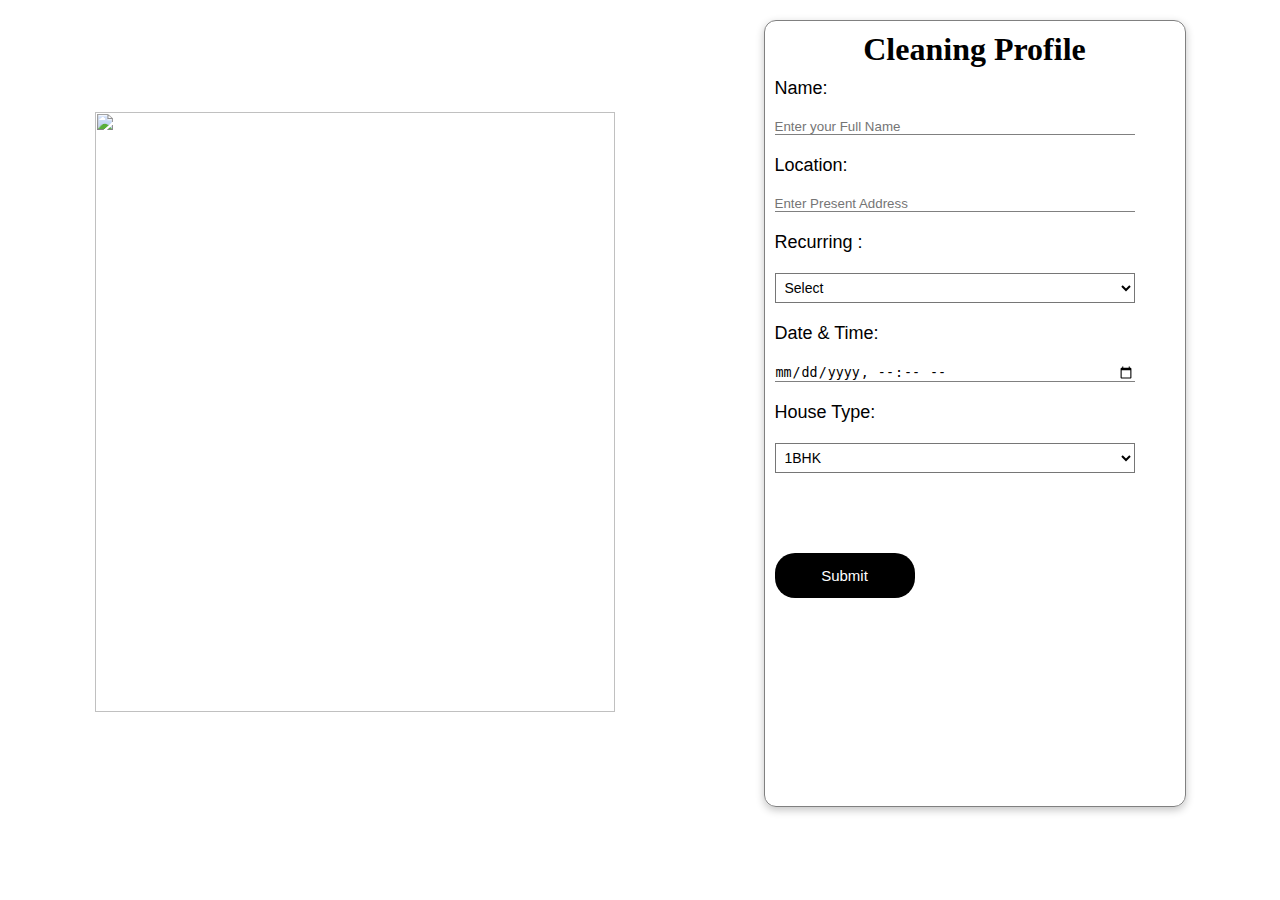
==== cleaningProfile.html @ 625b339a "Add files via upload" ====
<!-- <!DOCTYPE html>
<html lang="en">
<head>
    <meta charset="UTF-8">
    <meta name="viewport" content="width=device-width, initial-scale=1.0">
    <title>Profile</title>
    <script src="validation.js"></script>
    <link rel="stylesheet" href="cleaningProfile.css">
</head>
<body>
    <div class="main">
    <img src="./Images/cleaningpic.png">
    <div class="container">
        
        <h1>Cleaning Profile</h1>
        
        <form id="profileForm" onsubmit="validateForm(event)">
            <label for="name">Name:</label>
            <input type="text" id="name" name="name" required>
            <span id="nameValidation"></span>
            
            <label for="location">Location,Area:</label>
            <input type="text" id="location" name="location" required>
            <span id="locationValidation"></span>
            
            <label for="sp">scheduling Preference:</label>
            <select id="sp" name="scheduling Preference">
                <option value="one-time">one-time</option>
                <option value="recurring">recurring</option>
            </select>
            <label for="sp">if recurring/NA:</label>
            <select id="sp" name="scheduling Preference">
                <option value="Dialy">Dialy</option>
                <option value="Weekly">Weekly</option>
                <option value="Monthly">Monthly</option>
            </select>
            <input type="datetime-local" id="time" name="time">
            
            <label for="family-member-count">Family Member Count:</label>
            <input type="number" id="family-member-count" name="family-member-count" required>
            <span id="familyValidation"></span>
            
            <label for="house-type">House Type:</label>
            <select id="house-type" name="house-type">
                <option value="1BHK">1BHK</option>
                <option value="2BHK">2BHK</option>
                <option value="3BHK">3BHK</option>
                <option value="4BHK">4BHK</option>
                <option value="VILLA">Villa</option>
            </select>
            
            <button type="submit">Submit</button>
        </form>
    </div>
    </div>
</body>
</html> -->

<!DOCTYPE html>
<html lang="en">
<head>
    <meta charset="UTF-8">
    <meta name="viewport" content="width=device-width, initial-scale=1.0">
    <title>Profile</title>
    <link rel="stylesheet" href="cleaningProfile.css">
</head>
<body>
    <div class="main-container">
        <div class="img-container">
            <img src="./Images/cleaningpic.png">
        </div>
        <div class="form-container">
            <h1>Cleaning Profile</h1>
            <form id="profileForm">
                <label for="name">Name:</label>
                <input type="text" id="name" name="name" placeholder="Enter your Full Name" required>

                <label for="location">Location:</label>
                <input type="text" id="location" name="location" placeholder="Enter Present Address" required>


                <label for="sp">Recurring :</label>
                <select id="sp" name="scheduling Preference">
                    <option value="Select">Select</option>
                    <option value="Once">Once</option>
                    <option value="Dialy">Daily</option>
                    <option value="Weekly">Weekly</option>
                    <option value="Monthly">Monthly</option>
                </select>


                <label for="time">Date & Time:</label>
                <input type="datetime-local" id="time" name="time" placeholder="Enter Date and Time">


                <label for="house-type">House Type:</label>
                <select id="house-type" name="house-type">
                    <option value="1BHK">1BHK</option>
                    <option value="2BHK">2BHK</option>
                    <option value="3BHK">3BHK</option>
                    <option value="4BHK">4BHK</option>
                    <option value="VILLA">Villa</option>
                </select>

                <button type="submit" class="btn">Submit</button>
            </form>
        </div>
    </div>
</body>
</html>
---- cleaningProfile.css ----
* {
  margin: 0;
  padding: 0;
}

.main-container {
  display: flex;
  flex-direction: row;
  justify-content: space-around;
  align-items: center;
  padding: 20px;
  background: url(./Images/profilebg.png);
}

.img-container img{
    height: 600px;
    width: 520px;
}

.form-container {
  display: flex;
  flex-direction: column;
  justify-content: flex-start;
  border: 0.5px solid grey;
  border-radius: 12px;
  height: 85vh;
  width: 400px;
  padding: 10px;
  box-shadow: rgba(0, 0, 0, 0.24) 0px 3px 8px;
}

.form-container h1 {
  align-self: center;
}

.form-container label {
  font-size: 18px;
  font-family: Arial;
  margin-top: 10px;
  margin-bottom: 10px;
}

.form-container select {
  margin-top: 10px;
  margin-bottom: 10px;
  width: 90%;
  height: 30px;
  font-size: 14px;
  padding: 5px;
  background: transparent;
}

.form-container input {
  margin-top: 10px;
  margin-bottom: 10px;
  width: 90%;
  border: none;
  border-bottom: 1px solid grey;
  outline: none;
  background: transparent;
}

#profileForm {
  display: flex;
  flex-direction: column;
  justify-content: space-between;
  align-items: flex-start;
}

#profileForm input ::placeholder {
  font-size: 15px;
  font-family: "Roboto";
  font-weight: 400;
}

.btn {
  background-color: #000;
  color: #fff;
  font-size: 15px;
  height: 45px;
  width: 140px;
  padding: 10px;
  border: none;
  border-radius: 20px;
  cursor: pointer;
  margin-top: 70px;
}

.btn:hover {
  background: transparent;
  color: #000;
  border: 0.5px solid black;
  font-weight: 600;
}

/* Media Queries */

@media only screen and (max-width: 600px) {
  .main-container {
    flex-direction: column;
    justify-content: space-around;
    justify-content: center;
    align-items: center;
    padding: 10px;
    height: 120vh;
  }

  .img-container img {
    height: 200px;
    width: 250px;
  }

  .form-container {
    border: 0.5px solid grey;
    border-radius: 12px;
    height: 85vh;
    max-width: 70vw;
    padding: 10px;
    box-shadow: rgba(0, 0, 0, 0.24) 0px 3px 8px;
  }

  .form-container label {
    font-size: 15px;
    font-family: Arial;
    margin-top: 12px;
    margin-bottom: 12px;
  }

  .form-container select {
    margin-top: 12px;
    margin-bottom: 12px;
    width: 90%;
    height: 27px;
    font-size: 12px;
    padding: 5px;
    background: transparent;
  }

  .form-container input {
    margin-top: 12px;
    margin-bottom: 12px;
  }

  #profileForm input ::placeholder {
    font-size: 12px;
  }

  .btn {
    font-size: 12px;
    height: 30px;
    width: 100px;
    padding: 5px;
    border-radius: 15px;
    margin-top: 10px;
  }
}
---- cleaningProfile.css ----
* {
  margin: 0;
  padding: 0;
}

.main-container {
  display: flex;
  flex-direction: row;
  justify-content: space-around;
  align-items: center;
  padding: 20px;
  background: url(./Images/profilebg.png);
}

.img-container img{
    height: 600px;
    width: 520px;
}

.form-container {
  display: flex;
  flex-direction: column;
  justify-content: flex-start;
  border: 0.5px solid grey;
  border-radius: 12px;
  height: 85vh;
  width: 400px;
  padding: 10px;
  box-shadow: rgba(0, 0, 0, 0.24) 0px 3px 8px;
}

.form-container h1 {
  align-self: center;
}

.form-container label {
  font-size: 18px;
  font-family: Arial;
  margin-top: 10px;
  margin-bottom: 10px;
}

.form-container select {
  margin-top: 10px;
  margin-bottom: 10px;
  width: 90%;
  height: 30px;
  font-size: 14px;
  padding: 5px;
  background: transparent;
}

.form-container input {
  margin-top: 10px;
  margin-bottom: 10px;
  width: 90%;
  border: none;
  border-bottom: 1px solid grey;
  outline: none;
  background: transparent;
}

#profileForm {
  display: flex;
  flex-direction: column;
  justify-content: space-between;
  align-items: flex-start;
}

#profileForm input ::placeholder {
  font-size: 15px;
  font-family: "Roboto";
  font-weight: 400;
}

.btn {
  background-color: #000;
  color: #fff;
  font-size: 15px;
  height: 45px;
  width: 140px;
  padding: 10px;
  border: none;
  border-radius: 20px;
  cursor: pointer;
  margin-top: 70px;
}

.btn:hover {
  background: transparent;
  color: #000;
  border: 0.5px solid black;
  font-weight: 600;
}

/* Media Queries */

@media only screen and (max-width: 600px) {
  .main-container {
    flex-direction: column;
    justify-content: space-around;
    justify-content: center;
    align-items: center;
    padding: 10px;
    height: 120vh;
  }

  .img-container img {
    height: 200px;
    width: 250px;
  }

  .form-container {
    border: 0.5px solid grey;
    border-radius: 12px;
    height: 85vh;
    max-width: 70vw;
    padding: 10px;
    box-shadow: rgba(0, 0, 0, 0.24) 0px 3px 8px;
  }

  .form-container label {
    font-size: 15px;
    font-family: Arial;
    margin-top: 12px;
    margin-bottom: 12px;
  }

  .form-container select {
    margin-top: 12px;
    margin-bottom: 12px;
    width: 90%;
    height: 27px;
    font-size: 12px;
    padding: 5px;
    background: transparent;
  }

  .form-container input {
    margin-top: 12px;
    margin-bottom: 12px;
  }

  #profileForm input ::placeholder {
    font-size: 12px;
  }

  .btn {
    font-size: 12px;
    height: 30px;
    width: 100px;
    padding: 5px;
    border-radius: 15px;
    margin-top: 10px;
  }
}
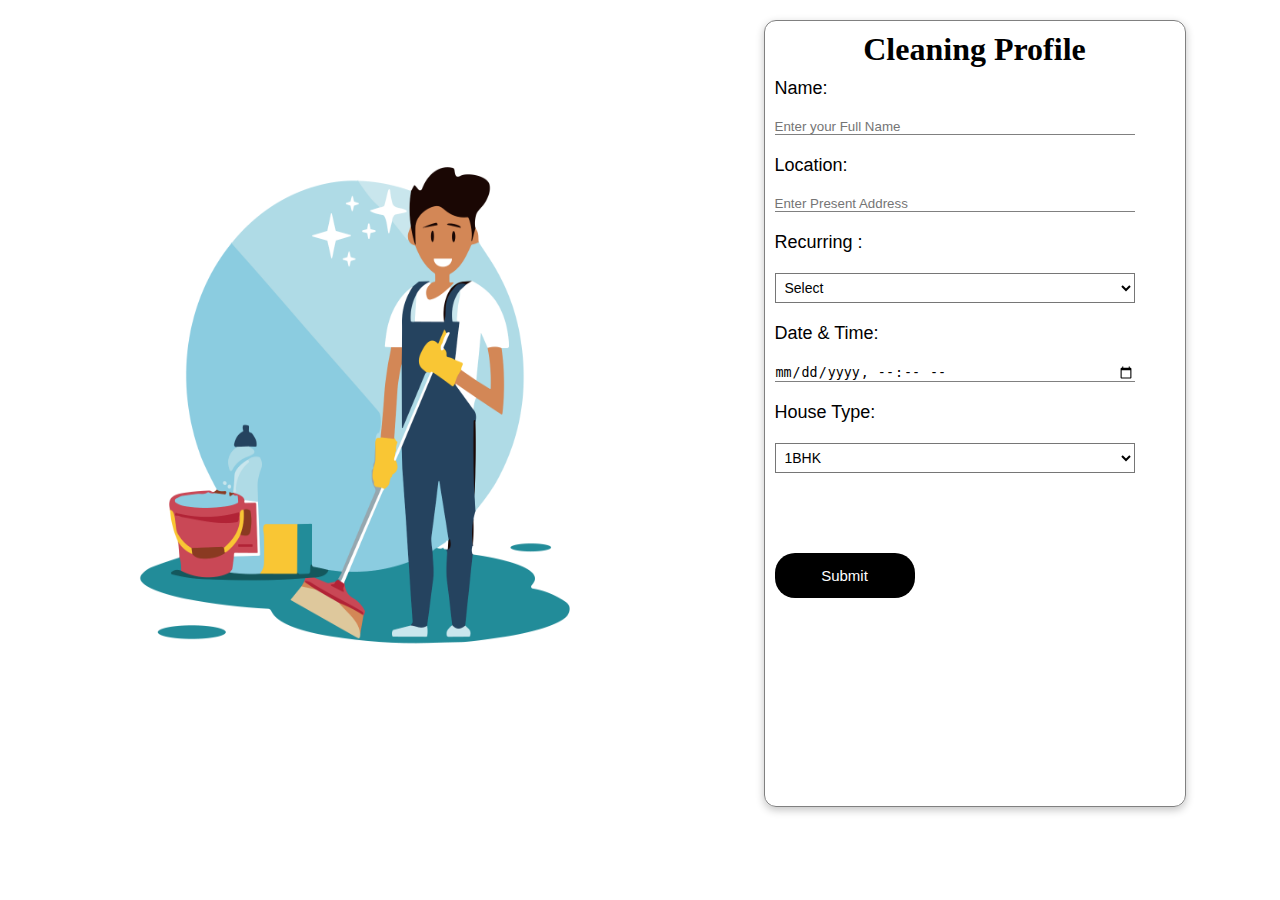
==== commit 0ea31474: "Update cleaningProfile.html" ====
--- a/cleaningProfile.html
+++ b/cleaningProfile.html
@@ -1,61 +1,3 @@
-<!-- <!DOCTYPE html>
-<html lang="en">
-<head>
-    <meta charset="UTF-8">
-    <meta name="viewport" content="width=device-width, initial-scale=1.0">
-    <title>Profile</title>
-    <script src="validation.js"></script>
-    <link rel="stylesheet" href="cleaningProfile.css">
-</head>
-<body>
-    <div class="main">
-    <img src="./Images/cleaningpic.png">
-    <div class="container">
-        
-        <h1>Cleaning Profile</h1>
-        
-        <form id="profileForm" onsubmit="validateForm(event)">
-            <label for="name">Name:</label>
-            <input type="text" id="name" name="name" required>
-            <span id="nameValidation"></span>
-            
-            <label for="location">Location,Area:</label>
-            <input type="text" id="location" name="location" required>
-            <span id="locationValidation"></span>
-            
-            <label for="sp">scheduling Preference:</label>
-            <select id="sp" name="scheduling Preference">
-                <option value="one-time">one-time</option>
-                <option value="recurring">recurring</option>
-            </select>
-            <label for="sp">if recurring/NA:</label>
-            <select id="sp" name="scheduling Preference">
-                <option value="Dialy">Dialy</option>
-                <option value="Weekly">Weekly</option>
-                <option value="Monthly">Monthly</option>
-            </select>
-            <input type="datetime-local" id="time" name="time">
-            
-            <label for="family-member-count">Family Member Count:</label>
-            <input type="number" id="family-member-count" name="family-member-count" required>
-            <span id="familyValidation"></span>
-            
-            <label for="house-type">House Type:</label>
-            <select id="house-type" name="house-type">
-                <option value="1BHK">1BHK</option>
-                <option value="2BHK">2BHK</option>
-                <option value="3BHK">3BHK</option>
-                <option value="4BHK">4BHK</option>
-                <option value="VILLA">Villa</option>
-            </select>
-            
-            <button type="submit">Submit</button>
-        </form>
-    </div>
-    </div>
-</body>
-</html> -->
-
 <!DOCTYPE html>
 <html lang="en">
 <head>
@@ -67,7 +9,7 @@
 <body>
     <div class="main-container">
         <div class="img-container">
-            <img src="./Images/cleaningpic.png">
+            <img src="./cleaningpic.png">
         </div>
         <div class="form-container">
             <h1>Cleaning Profile</h1>
@@ -107,4 +49,4 @@
         </div>
     </div>
 </body>
-</html>+</html>
